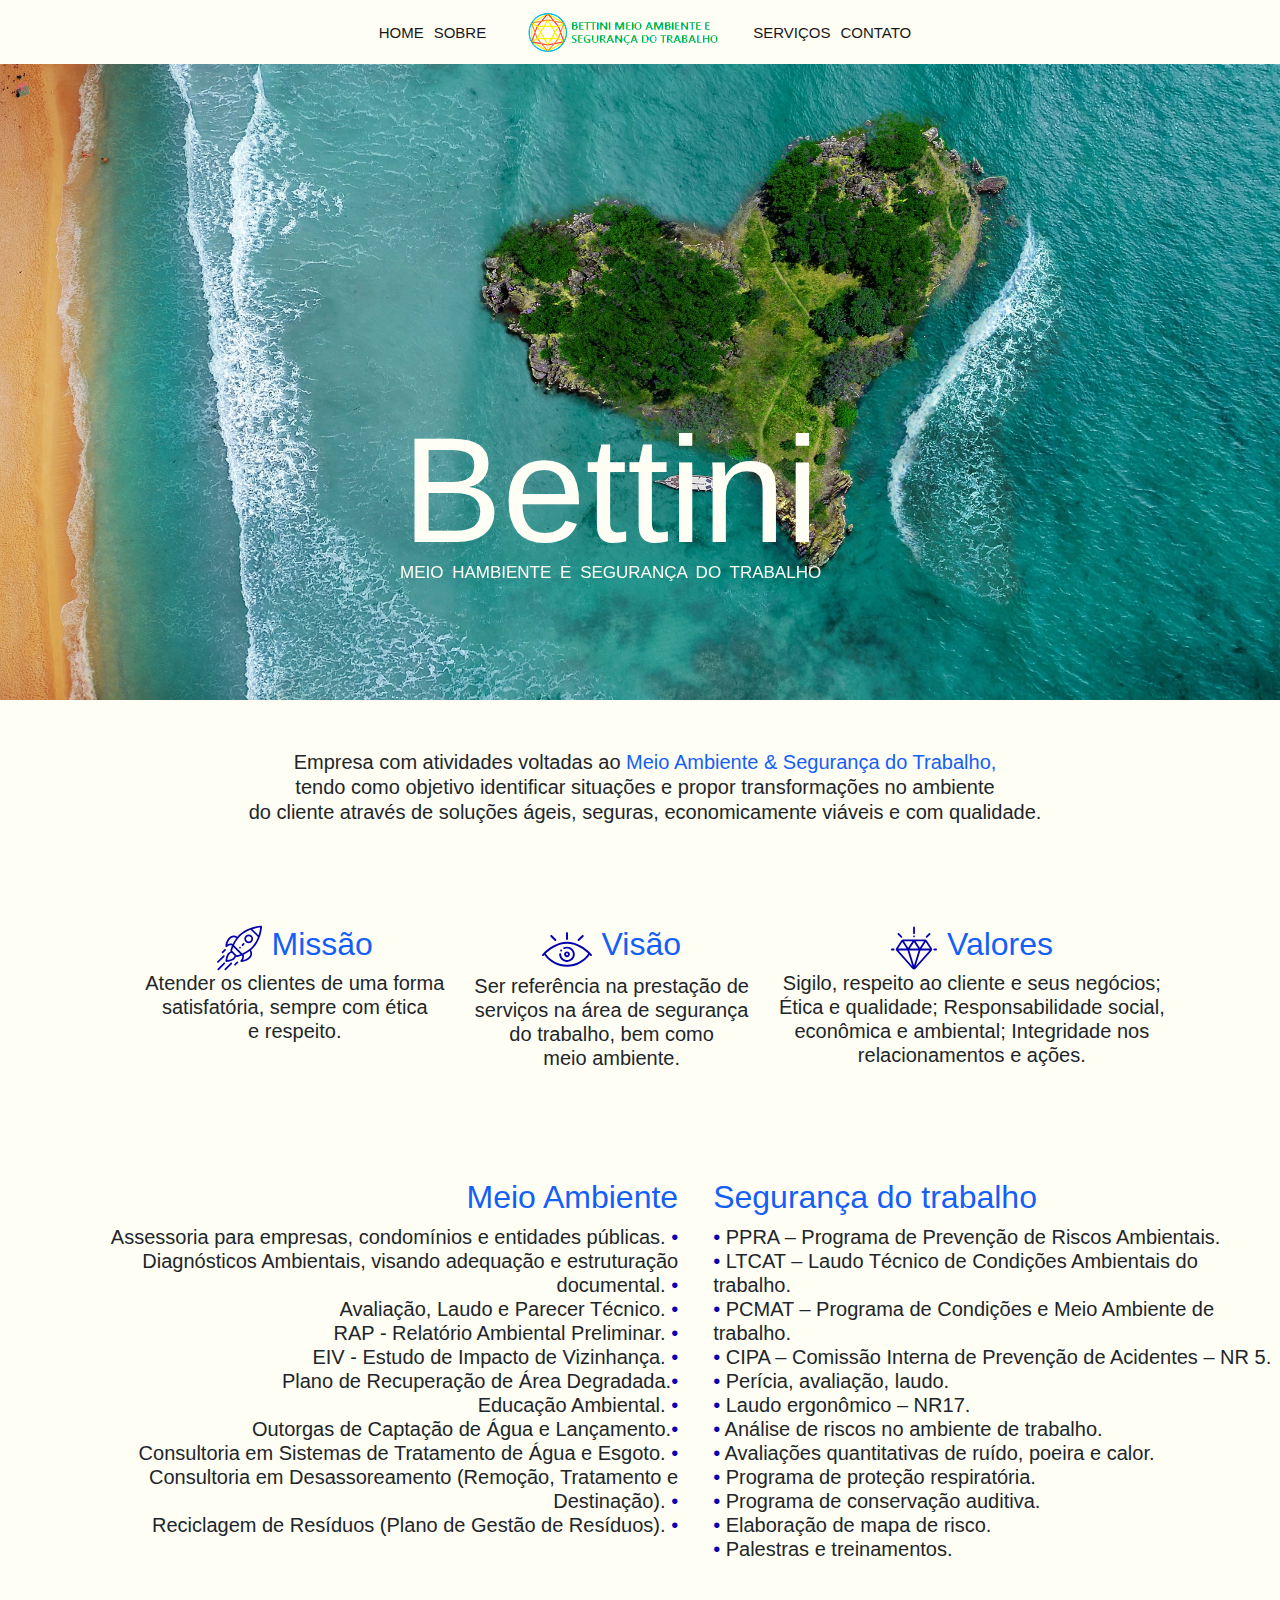
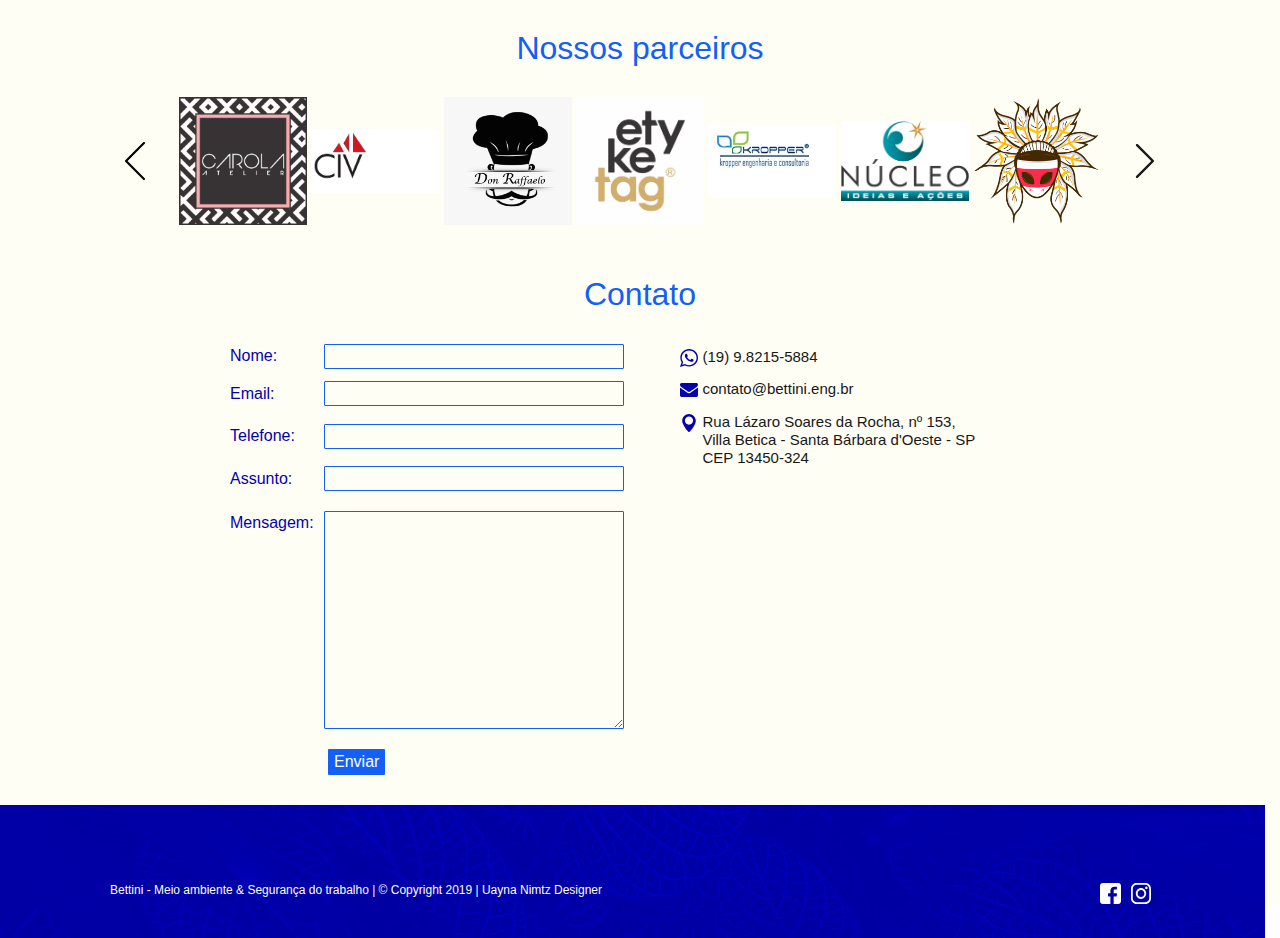
==== index.html @ 5517054c "Mudei essa PORRA" ====
<!DOCTYPE html>

<head>
	<html lang="pt-br">
	<meta chrset="utf-8">
	<title>  Bettini - Meio Ambiente e Segurança do trabalho  </title>
	<link rel="stylesheet" href="style.css">

</head>
<script type="text/javascript">
	function slide1(){
	document.getElementById('id').src="Fotos/island-3542290_1920.jpg";
	setTimeout("slide2()", 3000)
	document.getElementById('aId').href="link1.html"
	}

	function slide2(){
	document.getElementById('id').src="Fotos/young-2428783.jpg";
	setTimeout("slide3()", 3000)
	document.getElementById('aId').href="link2.html"
	}

	function slide3(){
	document.getElementById('id').src="Fotos/beach-394503_1920.jpg" ;
	setTimeout("slide1()", 3000)
	document.getElementById('aId').href="link3.html"
	}
</script>

<body onLoad="slide1()">
	<div class="wrapper">

		<div class="menu">
			<h3> <a href="#"> HOME </a>
				 <a href="#"> SOBRE </a>
					<div class="logo">
						<img src="Logo-Bettini.png">
					</div>
				 <a href="#"> SERVIÇOS </a>
				 <a href="#"> CONTATO </a>
			</h3>
		</div>

			<div class="enunciado">
					<h1>
						Bettini
					</h1>
					<h3>
						MEIO HAMBIENTE E SEGURANÇA DO TRABALHO
					</h3>
			</div>

			<div class="banner">
				<a id="aId"><img id="id" height="700px" width="1400px"></a>
			</div>

		<div class="sobre">
			<div class="empresa">
				<h2>
					Empresa com atividades voltadas ao <b> Meio Ambiente & Segurança do Trabalho, </b> <br>
					tendo como objetivo identificar situações e propor transformações no ambiente <br>
					do cliente através de soluções ágeis, seguras, economicamente viáveis e com qualidade.
				</h2>
			</div>

			<div class="mvv">
				<div class="missao">
					<div class="inf" style="display: flex;">
						<img src="Icone/startup.svg" style="max-width: 15%">
						<h2> Missão </h2>
					</div>
					<h3>
						Atender os clientes de uma forma <br>
						satisfatória, sempre com ética <br>
						e respeito.
					</h3>
				</div>

				<div class="visao">
					<div class="inf" style="display: flex;">
						<img src="Icone/eye.svg" style="max-width: 18%">
						<h2> Visão </h2>
					</div>
					<h3> Ser referência na prestação de <br>
						serviços na área de segurança <br>
						do trabalho, bem como <br>
						meio ambiente.
				</div>

				<div class="valores">
					<div class="inf" style="display: flex;">
						<img src="Icone/value.svg" style="max-width: 12%">
						<h2> Valores </h2>
					</div>
					<h3>
						Sigilo, respeito ao cliente e seus negócios; <br>
						 Ética e qualidade; Responsabilidade social, <br>
						 econômica e ambiental; Integridade nos <br>
						 relacionamentos e ações.
					</h3>
				</div>
			</div>
		</div>

		<div class="trabalhamos">
			<div class="meioambiente">
				<h2> Meio Ambiente </h2>
				<h3>
					Assessoria para empresas, condomínios e entidades públicas. <a id="cb">•<a> <br>
					Diagnósticos Ambientais, visando adequação e estruturação documental. <a id="cb">•<a> <br>
					Avaliação, Laudo e Parecer Técnico. <a id="cb">•<a> <br>
					RAP - Relatório Ambiental Preliminar. <a id="cb">•<a><br>
					EIV - Estudo de Impacto de Vizinhança. <a id="cb">•<a><br>
					Plano de Recuperação de Área Degradada.<a id="cb">•<a> <br>
					Educação Ambiental. <a id="cb">•<a> <br>
					Outorgas de Captação de Água e Lançamento.<a id="cb">•<a> <br>
					Consultoria em Sistemas de Tratamento de Água e Esgoto. <a id="cb">•<a> <br>
					Consultoria em Desassoreamento (Remoção, Tratamento e Destinação). <a id="cb">•<a> <br>
					Reciclagem de Resíduos (Plano de Gestão de Resíduos). <a id="cb">•<a> <br>
				</h3>
			</div>
			<div class="segurancadotrab">
				<h2> Segurança do trabalho </h2>
				<h3>
					<a id="cb">•<a> PPRA – Programa de Prevenção de Riscos Ambientais. <br>
					<a id="cb">•<a> LTCAT – Laudo Técnico de Condições Ambientais do trabalho. <br>
					<a id="cb">•<a> PCMAT – Programa de Condições e Meio Ambiente de trabalho. <br>
					<a id="cb">•<a> CIPA – Comissão Interna de Prevenção de Acidentes – NR 5. <br>
					<a id="cb">•<a> Perícia, avaliação, laudo. <br>
					<a id="cb">•<a> Laudo ergonômico – NR17. <br>
					<a id="cb">•<a> Análise de riscos no ambiente de trabalho. <br>
					<a id="cb">•<a> Avaliações quantitativas de ruído, poeira e calor. <br>
					<a id="cb">•<a> Programa de proteção respiratória. <br>
					<a id="cb">•<a> Programa de conservação auditiva. <br>
					<a id="cb">•<a> Elaboração de mapa de risco. <br>
					<a id="cb">•<a> Palestras e treinamentos.
				</h3>
			</div>
		</div>

		<div class="nossosparceiros">
			<h2> Nossos parceiros </h2>
			<div class="box-logos" style="margin-top: 30px;">
				<div class="logo">
						<img src="Icone/back.svg" style="max-width: 3%;margin-right: 20px;">
					<img src="Logos/CAROLA.jpg" style="max-width: 10%">
					<img src="Logos/CIV.png" style="max-width: 10%">
					<img src="Logos/DON RAFFAELO.jpeg" style="max-width: 10%">
					<img src="Logos/etyketag.jpg" style="max-width: 10%">
					<img src="Logos/KROPPER.png" style="max-width: 10%">
					<img src="Logos/Núcleo.jpg" style="max-width: 10%">
					<img src="Logos/Uayna.png" style="max-width: 10%">

						<img src="Icone/right-arrow.svg" style="max-width: 3%;margin-left: 20px;">




			</div>
		</div>

		<div class="contato" style="margin-top: 50px;">
			<h2> Contato </h2>
			<div class="formulario" style="width: 635px">
				<form action="/pagina-processa-dados-do-form" method="post">
	            		<label for="nome">Nome:</label>
	            		<input type="text" id="nome" name="usuario_nome" style="border-color: #145FF5;  border-radius: 1px; background-color: #fefef5; height: 25px;"/>

					<div>
	            		<label for="nome">Email:</label>
	            		<input type="email" id="email" name="usuario_email" style="border-color: #145FF5;  border-radius: 1px; background-color: #fefef5; height: 25px; margin-top: 5px;"/>
	        		</div>

					<div>
	            		<label for="nome">Telefone:</label>
	            		<input type="telefone" id="telefone" name="usuario_telefone" style="border-color: #145FF5;border-radius: 1px; background-color: #fefef5; height: 25px; margin-top: 10px;"/>
	        		</div>

					<div>
	            		<label for="nome">Assunto:</label>
	            		<input type="text" id="nome" style="border-color: #145FF5;  border-radius: 1px; background-color: #fefef5; height: 25px; margin-top: 10px; margin-bottom: 20px;"/>
	        		</div>

					<div>
						<label for="msg">Mensagem:</label>
		            	<textarea id="msg" name="usuario_msg" style="border-color: #145FF5;  border-radius: 1px; background-color: #fefef5;  height:218px"></textarea>
		            </div>

					<div class="button">
						<button type="submit" style="background-color: #145FF5;color: white;border-style: none; border-radius: 1px " >Enviar</button>
					</div>
				</form>
			</div>
		</div>

			<div class="faleconosco" style=" float: inline-end; margin-top: -430px; display:inline-table; width: 600px;">
				<div class="whatsapp">
					<a href="http://api.whatsapp.com/send?1=pt_BR&amp;phone=5519982155884" target="_blank">
					<img src="Icone/whatsapp.svg" alt="Whatsapp" style="width: 3%">
					<h3>(19) 9.8215-5884</h3>
				</div>
				<br>
				<div class="email">
					<a href="mailto:contato@bettini.eng.br?subject=Orçamento" target="_blank">
					<img src="Icone/mail.svg" alt="e-mail" style="width: 3%">
					<h3> contato@bettini.eng.br </h3>
				</div>
				<br>
				<div class="local">
					<a href="https://goo.gl/maps/v8LbwhArSkHMmEn99" target="_blank">
					<img src="Icone/local.svg" alt="Localização" style="width: 3%">
					<h3> Rua Lázaro Soares da Rocha, nº 153, <br> Villa Betica - Santa Bárbara d'Oeste - SP <br>
					CEP 13450-324</h3>
				</div>
				<br>
				<div class="localizacao">
					<iframe src="https://www.google.com/maps/embed?pb=!1m18!1m12!1m3!1d3679.2342477471025!2d-47.42329428503698!3d-22.75668648508838!2m3!1f0!2f0!3f0!3m2!1i1024!2i768!4f13.1!3m3!1m2!1s0x94c89db995f484c5%3A0x47683bebdfaa7623!2sR.%20L%C3%A1zaro%20Soares%20da%20Rocha%2C%20153%20-%20Vila%20Betica%2C%20Santa%20B%C3%A1rbara%20d&#39;Oeste%20-%20SP%2C%2013450-324!5e0!3m2!1spt-BR!2sbr!4v1570204534861!5m2!1spt-BR!2sbr" width="500" height="250" frameborder="0" style="border:0;" allowfullscreen=""></iframe>
				</div>
			</div>
		<div class="rodape">
			<div class="img">
				<img src="Fotos/bg-rodape.png">
			</div>

			<h3> Bettini - Meio ambiente & Segurança do trabalho | © Copyright 2019 | Uayna Nimtz Designer </h3>


			<div class="redesocial" style= "display:flex">
				<div class="face">
				<a href="https://www.facebook.com/lcbettini/" target="_blank">
				<img src="Icone/facebook.svg" alt="Facebook">
			</div>

			<div class="insta">
				<a href="https://www.instagram.com/bettini_meio_ambiente/" target="_blank">
				<img src="Icone/instagram.svg" alt="Instagram">
			</div>

		</div>
	</div>

</body>
---- style.css ----
@charset "UTF-8";
@import "https://stackpath.bootstrapcdn.com/bootstrap/4.3.1/css/bootstrap.min.css";
@import url("https://fonts.googleapis.com/css?family=Open+Sans:300,300i,400,400i,600,600i,700,700i,800,800i&display=swap");
/* CORES PADRAO */
/* FONTES PADRAO */
/* MARGIM PADRAO */
#cb {
  color: #0500AD; }

#id {
  max-width: 100%; }

.wrapper {
  max-width: 1300px;
  background-color: #fefef5; }

.menu {
  max-height: 80px;
  background-color: #fefef5;
  text-align: center;
  word-spacing: 50px;
  display: block;
  padding-top: 10px;
  position: fixed;
  top: 0;
  width: 1300px; }
  .menu a {
    text-decoration: none;
    color: inherit;
    padding-right: 10px;
    font-weight: 300; }
  .menu a:hover {
    color: #0500AD; }
  .menu h3 {
    font-size: 15px;
    display: inline-flex;
    align-items: center;
    color: #181818; }
  .menu .logo {
    margin-right: 30px;
    margin-left: 30px; }

.enunciado {
  margin-top: 400px;
  margin-left: 400px;
  position: absolute;
  text-align: center;
  color: #fefef5;
  display: block; }
  .enunciado h1 {
    font-size: 150px; }
  .enunciado h3 {
    margin-top: -25px;
    font-size: 17px;
    font-weight: 300;
    word-spacing: 4px; }

.banner {
  overflow: hidden; }

.sobre {
  margin-top: 50px; }
  .sobre .empresa h2 {
    font-weight: 100;
    font-size: 20px;
    text-align: center;
    line-height: 25px; }
  .sobre h2 b {
    color: #145FF5; }
  .sobre .mvv {
    display: flex;
    justify-content: center;
    margin-top: 100px; }
  .sobre .missao {
    margin-left: 30px; }
  .sobre .inf {
    justify-content: center; }
  .sobre .visao {
    margin-left: 30px; }
  .sobre .valores {
    margin-left: 30px; }
  .sobre img {
    text-align: center; }
  .sobre .inf h2 {
    color: #145FF5; }
  .sobre h2 {
    font-weight: 500;
    text-align: center;
    padding-left: 10px; }
  .sobre h3 {
    font-weight: 200;
    font-size: 20px;
    text-align: center; }

.trabalhamos {
  display: flex;
  justify-content: center;
  margin-top: 100px; }
  .trabalhamos h2 {
    color: #145FF5; }
  .trabalhamos h3 {
    font-weight: 100;
    font-size: 20px; }
  .trabalhamos .meioambiente {
    text-align: end;
    margin-left: 35px; }
  .trabalhamos .segurancadotrab {
    margin-left: 35px; }

.nossosparceiros {
  margin-top: 60px; }
  .nossosparceiros h2 {
    text-align: center;
    color: #145FF5; }
  .nossosparceiros .box-logos {
    margin: auto; }
  .nossosparceiros .logo {
    text-align: center; }

.contato .formulario form {
  /* Apenas para centralizar o form na página */
  margin-left: 230px;
  margin-top: 30px;
  /* Para ver as bordas do formulário */ }
.contato .formulario label {
  /*Para ter certeza que todas as labels tem o mesmo tamanho e estão propriamente alinhadas */
  display: inline-block;
  width: 90px;
  text-align: left;
  color: #0500AD; }
.contato .formulario input, .contato .formulario textarea {
  /* Para certificar-se que todos os campos de texto têm as mesmas configurações de fonte. Por padrão, textareas ter uma fonte monospace*/
  font: 1em sans-serif;
  /* Para dar o mesmo tamanho a todos os campo de texto */
  width: 300px;
  -moz-box-sizing: border-box;
  box-sizing: border-box;
  /* Para harmonizar o look & feel das bordas nos campos de texto*/
  border: 1px solid #999; }
.contato .formulario input:focus, .contato .formulario textarea:focus {
  /* Dar um pouco de destaque nos elementos ativos */
  border-color: #000; }
.contato .formulario textarea {
  /* Para alinhar corretamente os campos de texto de várias linhas com sua label*/
  vertical-align: top;
  /* Para dar espaço suficiente para digitar algum texto */
  height: 5em;
  /* Para permitir aos usuários redimensionarem qualquer textarea verticalmente. Ele não funciona em todos os browsers */
  resize: vertical; }
.contato .formulario .button {
  /* Para posicionar os botões para a mesma posição dos campos de texto */
  padding-left: 90px;
  /* mesmo tamanho que os elementos do tipo label */
  margin-top: 20px; }
.contato .formulario button {
  /* Esta margem extra representa aproximadamente o mesmo espaço que o espaço entre as labels e os seus campos de texto*/
  margin-left: .5em; }

.faleconosco .email {
  margin-top: -21px; }
.faleconosco .local {
  margin-top: -20px; }
.faleconosco .telefone {
  margin: 0; }
.faleconosco .localizacao {
  margin-top: -25px; }
.faleconosco .whatsapp h3 {
  font-size: 15px;
  display: inline-flex;
  align-items: center;
  color: #181818;
  font-weight: 200; }
.faleconosco .email h3 {
  font-size: 15px;
  display: inline-flex;
  align-items: center;
  color: #181818;
  font-weight: 200; }
.faleconosco .local h3 {
  font-size: 15px;
  display: inline-flex;
  align-items: center;
  color: #181818;
  font-weight: 200; }

.rodape {
  margin-top: 30px; }
  .rodape img {
    max-width: 100%;
    width: 1265px; }
  .rodape h3 {
    color: #fefef5;
    margin-top: -55px;
    font-size: 12px;
    font-weight: 100;
    margin-left: 110px; }
  .rodape .redesocial {
    max-width: 4%;
    margin-left: 1100px;
    margin-top: -25px; }
    .rodape .redesocial .face {
      padding-right: 10px; }

/*# sourceMappingURL=style.css.map */
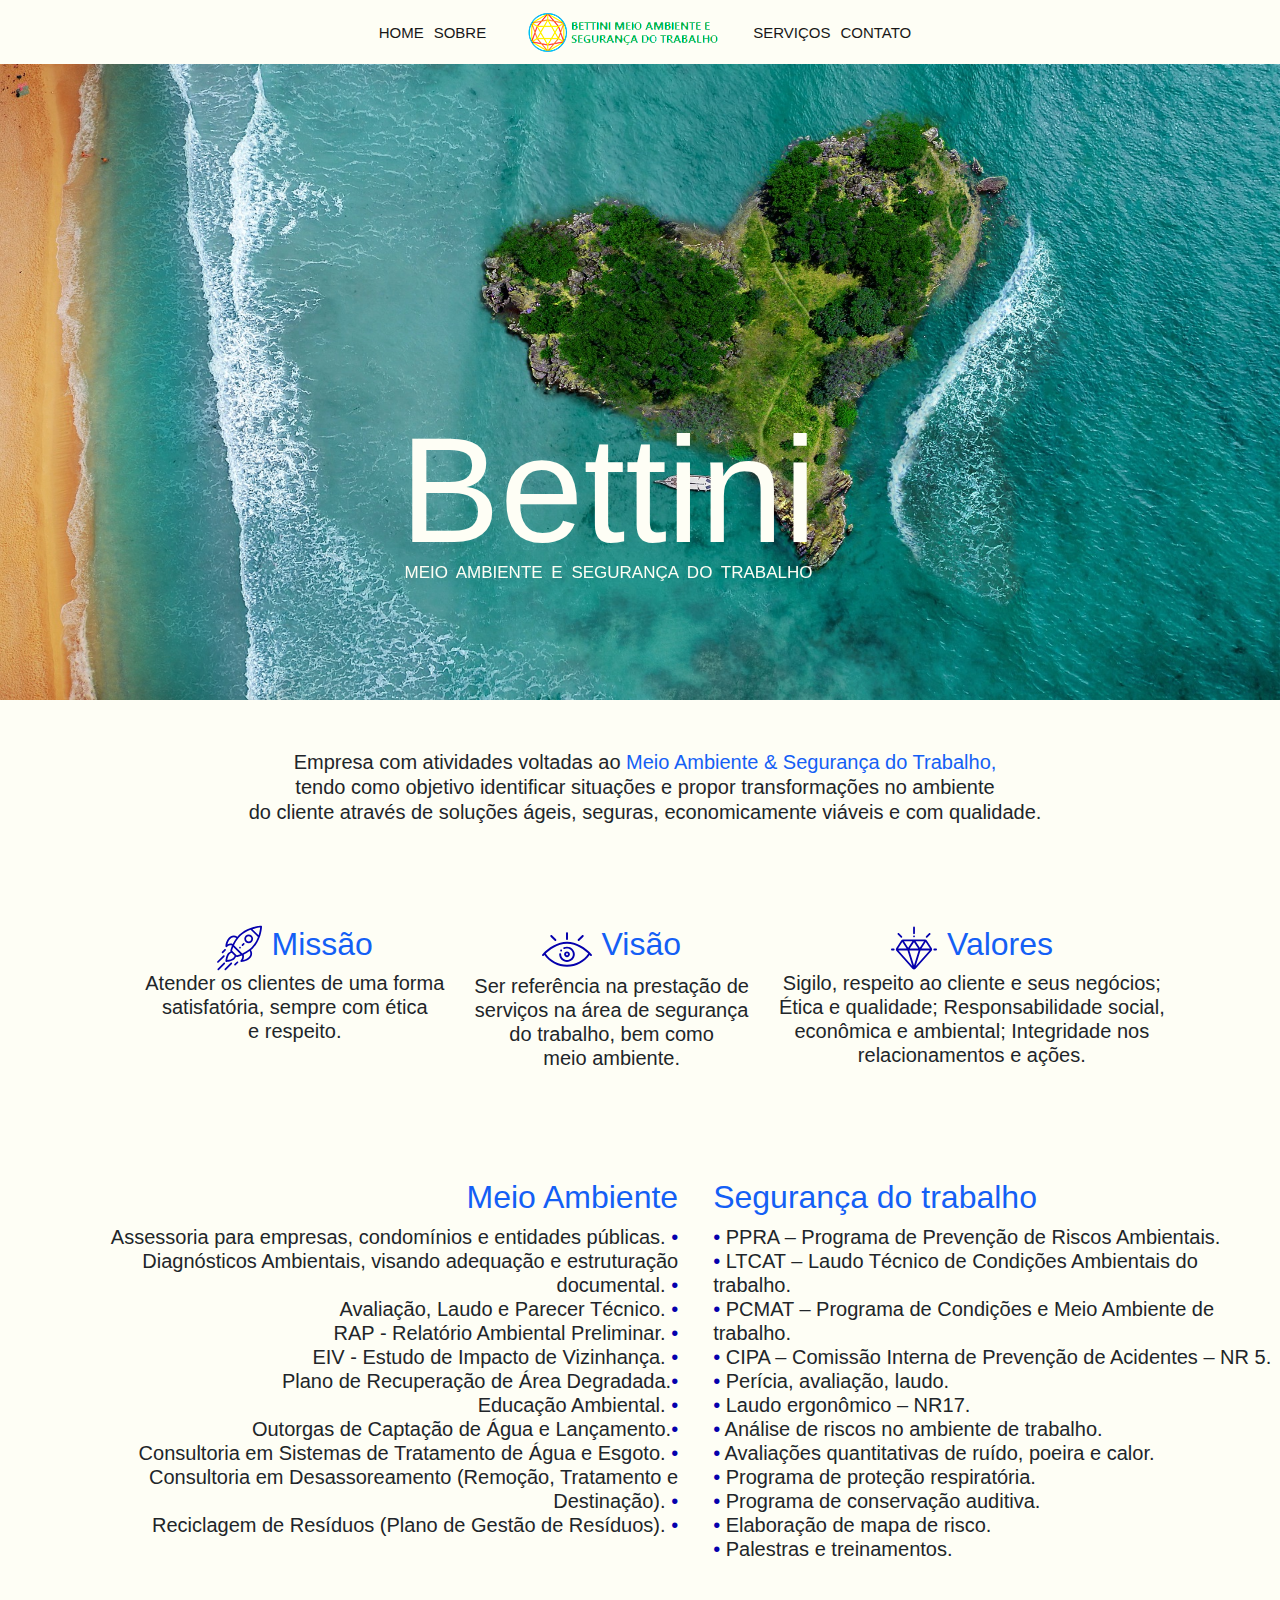
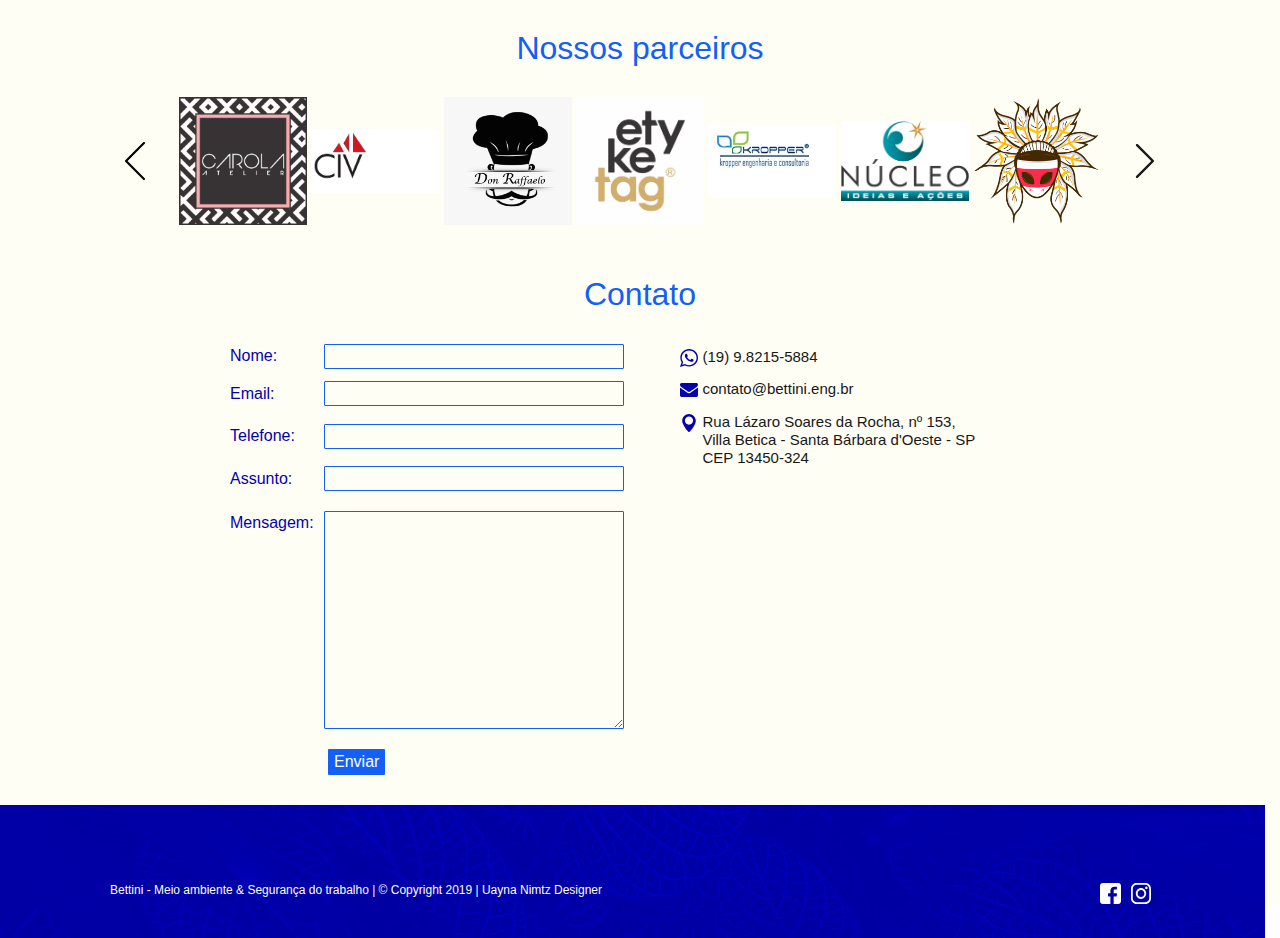
==== commit fc227f8a: "Update index.html" ====
--- a/index.html
+++ b/index.html
@@ -1,4 +1,4 @@
-<!DOCTYPE html>
+﻿<!DOCTYPE html>
 
 <head>
 	<html lang="pt-br">
@@ -46,7 +46,7 @@
 						Bettini
 					</h1>
 					<h3>
-						MEIO HAMBIENTE E SEGURANÇA DO TRABALHO
+						MEIO AMBIENTE E SEGURANÇA DO TRABALHO
 					</h3>
 			</div>
 
